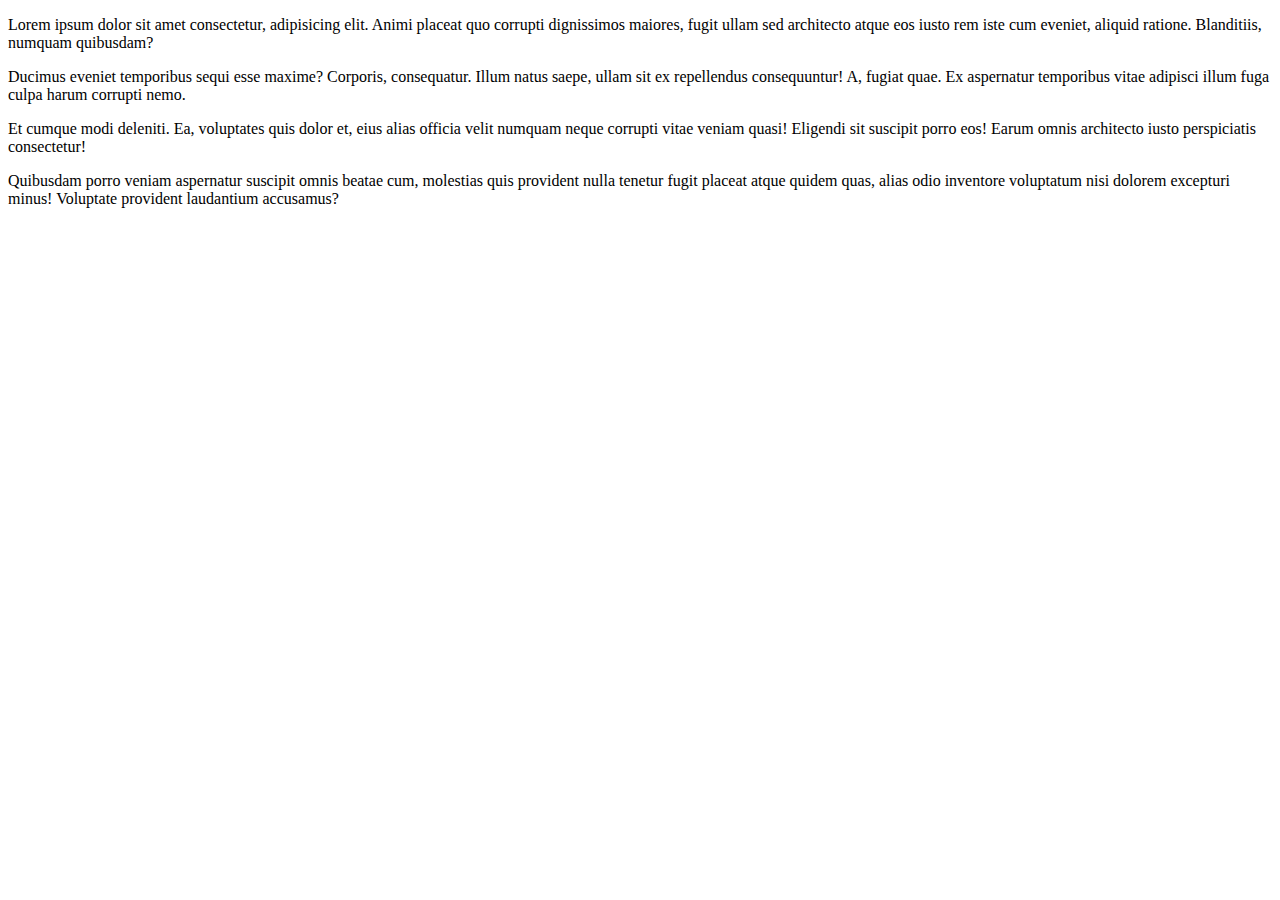
==== index.html @ 182f5f73 "Commit 2" ====
<!DOCTYPE html>
<html lang="en">
<head>
    <meta charset="UTF-8">
    <meta name="viewport" content="width=device-width, initial-scale=1.0">
    <meta http-equiv="X-UA-Compatible" content="ie=edge">
    <title>Document</title>
</head>
<body>
    <p>Lorem ipsum dolor sit amet consectetur, adipisicing elit. Animi placeat quo corrupti dignissimos maiores, fugit ullam sed architecto atque eos iusto rem iste cum eveniet, aliquid ratione. Blanditiis, numquam quibusdam?</p>
    <p>Ducimus eveniet temporibus sequi esse maxime? Corporis, consequatur. Illum natus saepe, ullam sit ex repellendus consequuntur! A, fugiat quae. Ex aspernatur temporibus vitae adipisci illum fuga culpa harum corrupti nemo.</p>
    <p>Et cumque modi deleniti. Ea, voluptates quis dolor et, eius alias officia velit numquam neque corrupti vitae veniam quasi! Eligendi sit suscipit porro eos! Earum omnis architecto iusto perspiciatis consectetur!</p>
    <p>Quibusdam porro veniam aspernatur suscipit omnis beatae cum, molestias quis provident nulla tenetur fugit placeat atque quidem quas, alias odio inventore voluptatum nisi dolorem excepturi minus! Voluptate provident laudantium accusamus?</p>
</body>
</html>
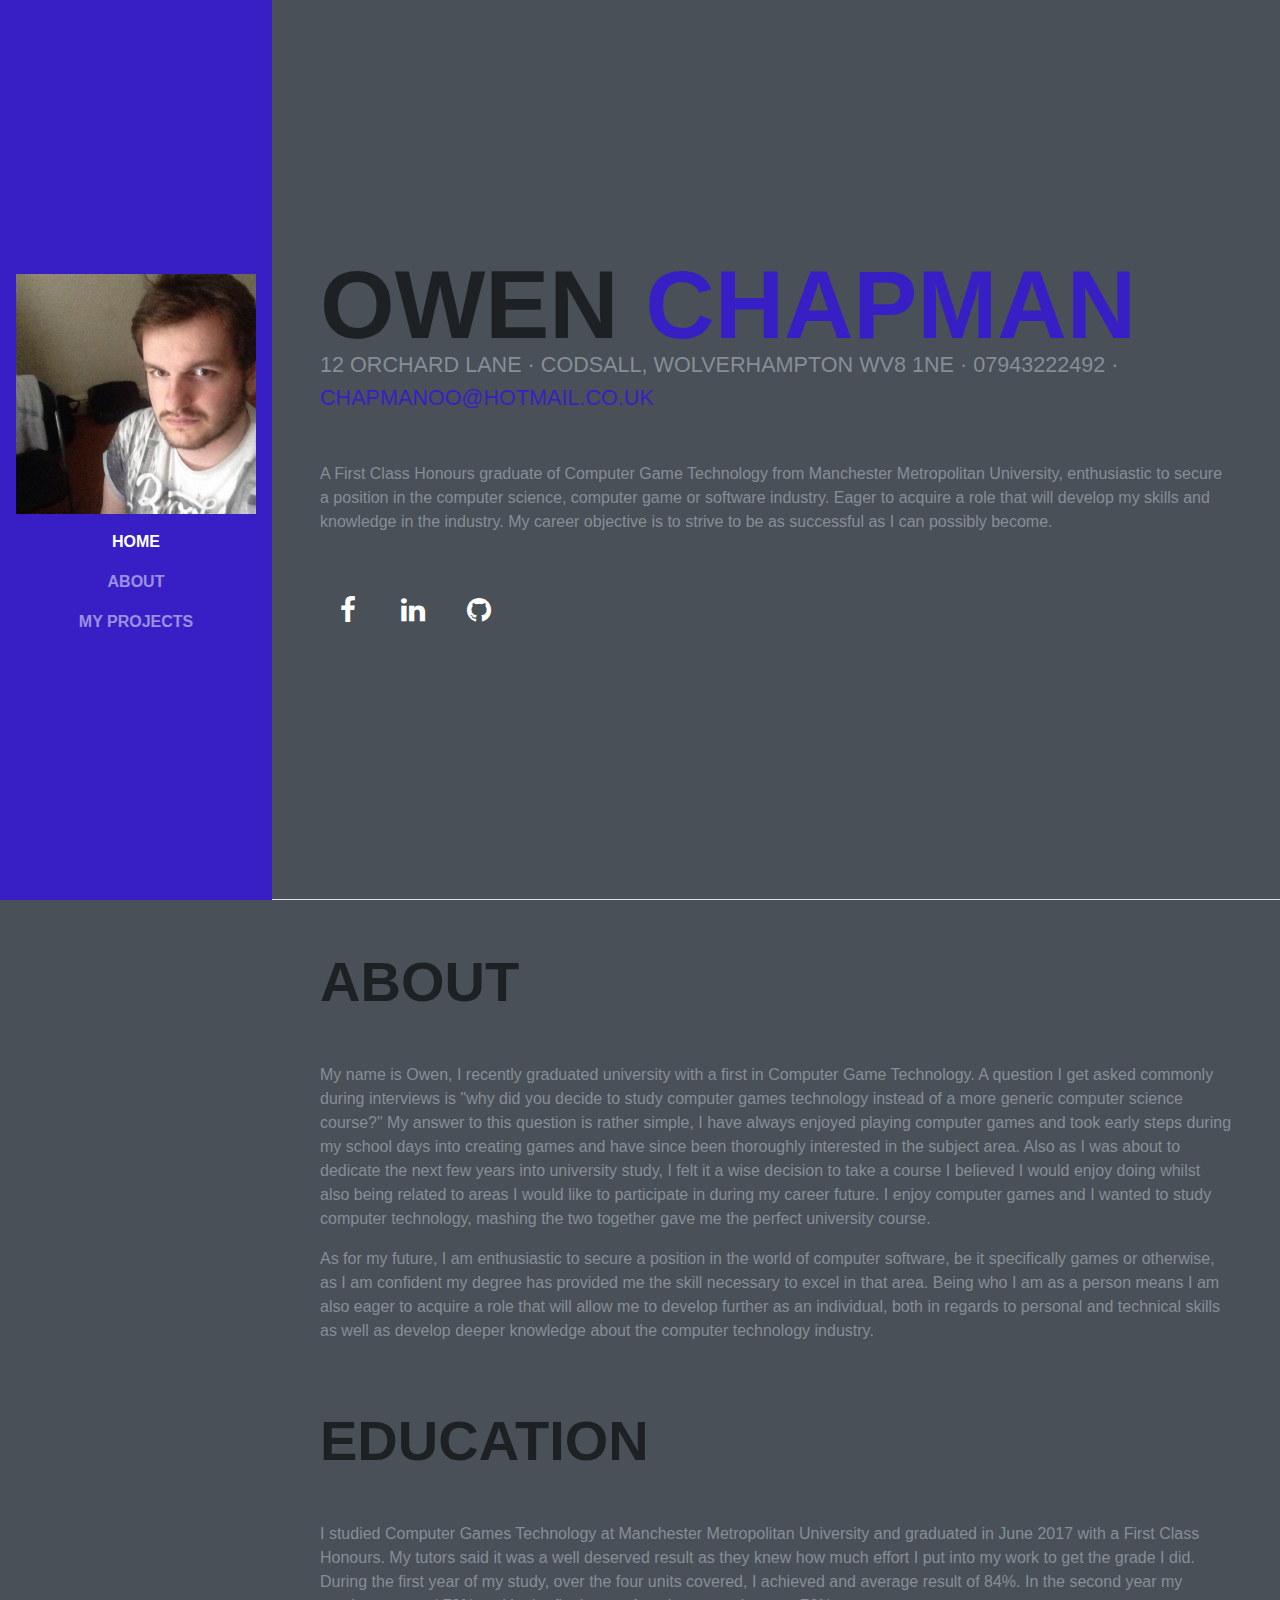
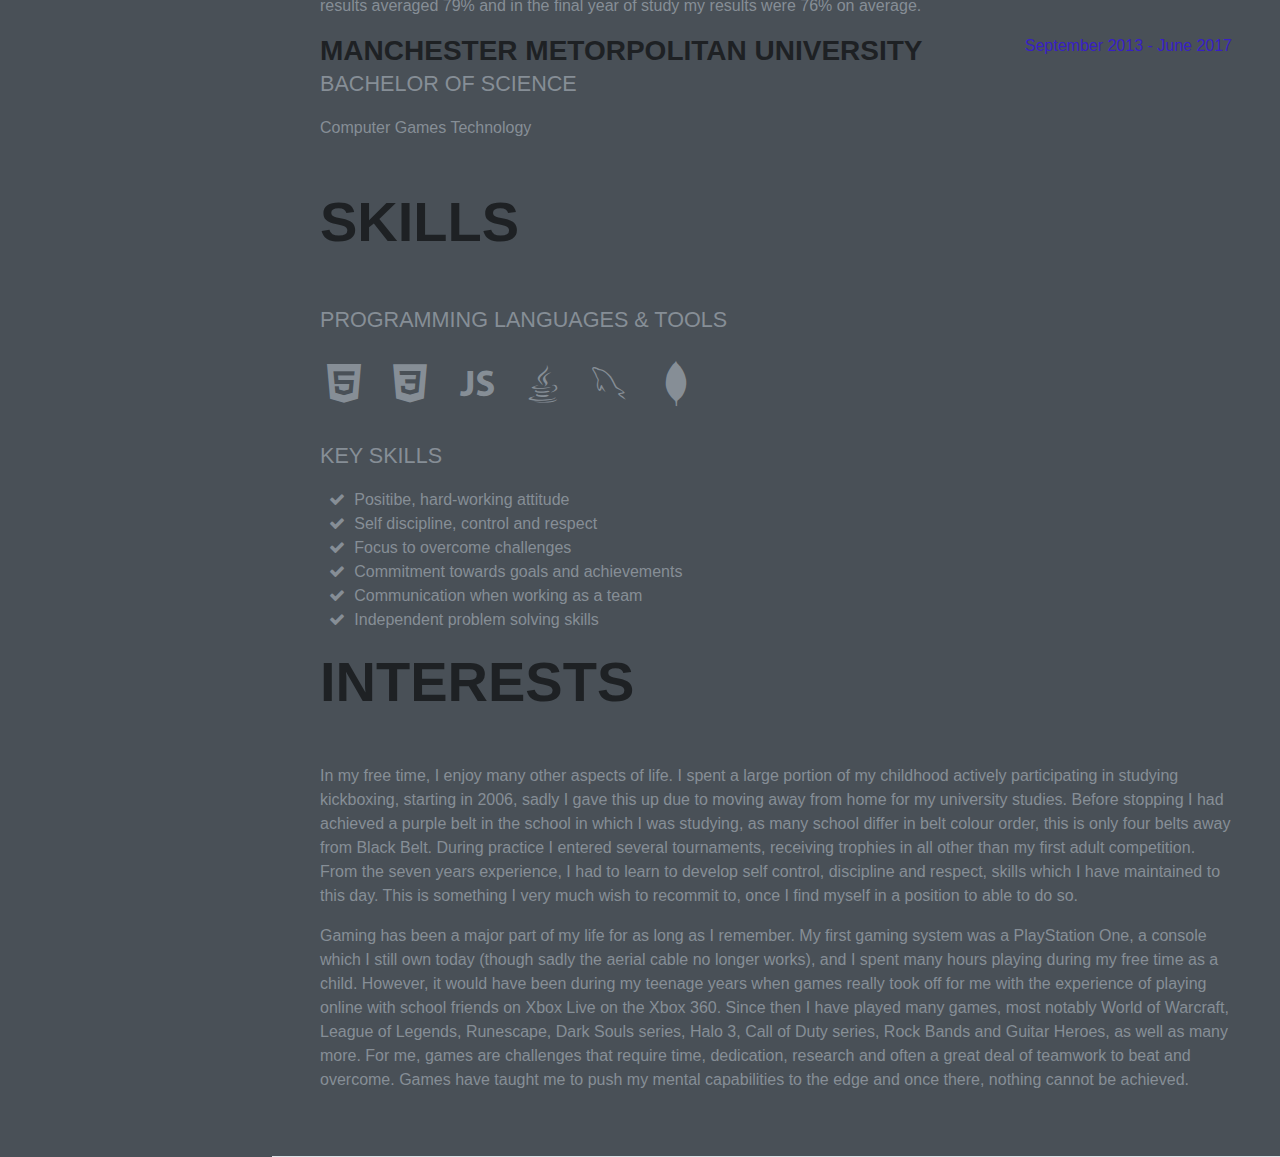
==== commit d3a6ce05: "Major Update, contains majority of final upload" ====
--- a/index.html
+++ b/index.html
@@ -1,15 +1,202 @@
 <!DOCTYPE html>
 <html lang="en">
-<head>
-    <meta charset="UTF-8">
-    <meta name="viewport" content="width=device-width, initial-scale=1.0">
-    <meta http-equiv="X-UA-Compatible" content="ie=edge">
-    <title>Document</title>
-</head>
-<body>
-    <p>Lorem ipsum dolor sit amet consectetur, adipisicing elit. Animi placeat quo corrupti dignissimos maiores, fugit ullam sed architecto atque eos iusto rem iste cum eveniet, aliquid ratione. Blanditiis, numquam quibusdam?</p>
-    <p>Ducimus eveniet temporibus sequi esse maxime? Corporis, consequatur. Illum natus saepe, ullam sit ex repellendus consequuntur! A, fugiat quae. Ex aspernatur temporibus vitae adipisci illum fuga culpa harum corrupti nemo.</p>
-    <p>Et cumque modi deleniti. Ea, voluptates quis dolor et, eius alias officia velit numquam neque corrupti vitae veniam quasi! Eligendi sit suscipit porro eos! Earum omnis architecto iusto perspiciatis consectetur!</p>
-    <p>Quibusdam porro veniam aspernatur suscipit omnis beatae cum, molestias quis provident nulla tenetur fugit placeat atque quidem quas, alias odio inventore voluptatum nisi dolorem excepturi minus! Voluptate provident laudantium accusamus?</p>
-</body>
-</html>+
+  <head>
+
+    <meta charset="utf-8">
+    <meta name="viewport" content="width=device-width, initial-scale=1, shrink-to-fit=no">
+    <meta name="description" content="">
+    <meta name="author" content="">
+
+    <title>Welcome to my page!</title>
+
+    <!-- Bootstrap core CSS -->
+    <link href="vendor/bootstrap/css/bootstrap.min.css" rel="stylesheet">
+
+    <!-- Custom fonts for this template -->
+    <link href="https://fonts.googleapis.com/css?family=Saira+Extra+Condensed:100,200,300,400,500,600,700,800,900" rel="stylesheet">
+    <link href="https://fonts.googleapis.com/css?family=Open+Sans:300,300i,400,400i,600,600i,700,700i,800,800i" rel="stylesheet">
+    <link href="vendor/font-awesome/css/font-awesome.min.css" rel="stylesheet">
+    <link href="vendor/devicons/css/devicons.min.css" rel="stylesheet">
+    <link href="vendor/simple-line-icons/css/simple-line-icons.css" rel="stylesheet">
+
+    <!-- Custom styles for this template -->
+    <link href="css/resume.min.css" rel="stylesheet">
+
+    <link rel="icon" href="img/favicon.ico" type="image/x-icon">
+
+  </head>
+
+  <body id="page-top">
+
+    <nav class="navbar navbar-expand-lg navbar-dark bg-primary fixed-top" id="sideNav">
+      <a class="navbar-brand js-scroll-trigger" href="#page-top">
+        <span class="d-block d-lg-none">Owen Chapman's Website</span>
+        <span class="d-none d-lg-block">
+            <a href="index.html">
+              <img class="img-fluid img-profile mx-auto mb-2" src="img/profile2.jpeg" alt="A picture of my face.">
+            </a>
+          </span>
+      </a>
+      <button class="navbar-toggler" type="button" data-toggle="collapse" data-target="#navbarSupportedContent" aria-controls="navbarSupportedContent" aria-expanded="false" aria-label="Toggle navigation">
+        <span class="navbar-toggler-icon"></span>
+      </button>
+      <div class="collapse navbar-collapse" id="navbarSupportedContent">
+        <ul class="navbar-nav">
+          <li class="nav-item">
+            <a class="nav-link js-scroll-trigger" href="#home">Home</a>
+          </li>
+          <li class="nav-item">
+            <a class="nav-link js-scroll-trigger" href="#about">About</a>
+          </li>
+          <li class="nav-item">
+            <a class="nav-link js-scroll-trigger" href="project_list.html">My Projects</a>
+          </li>
+        </ul>
+      </div>
+    </nav>
+
+    <div class="container-fluid p-0">
+
+      <section class="resume-section p-3 p-lg-5 d-flex d-column" id="home">
+        <div class="my-auto">
+          <h1 class="mb-0">Owen
+            <span class="text-primary">Chapman</span>
+          </h1>
+          <div class="subheading mb-5">12 Orchard Lane · Codsall, Wolverhampton WV8 1NE · 07943222492 ·
+            <a href="mailto:chapmanoo@hotmail.co.uk">chapmanoo@hotmail.co.uk</a>
+          </div>
+          <p class="mb-5">A First Class Honours graduate of Computer Game Technology from Manchester Metropolitan University, enthusiastic to secure a position in the computer science, computer game or software industry. Eager to acquire a role that will develop my skills and knowledge in the industry. My career objective is to strive to be as successful as I can possibly become.</p>
+          <ul class="list-inline list-social-icons mb-0">
+            <li class="list-inline-item">
+              <a href="https://www.facebook.com/chapmanoo" target="_blank">
+                <span class="fa-stack fa-lg">
+                  <i class="fa fa-circle fa-stack-2x"></i>
+                  <i class="fa fa-facebook fa-stack-1x fa-inverse"></i>
+                </span>
+              </a>
+            </li>
+            <li class="list-inline-item">
+              <a href="https://www.linkedin.com/in/owenchapman94/" target="_blank">
+                <span class="fa-stack fa-lg">
+                  <i class="fa fa-circle fa-stack-2x"></i>
+                  <i class="fa fa-linkedin fa-stack-1x fa-inverse"></i>
+                </span>
+              </a>
+            </li>
+            <li class="list-inline-item">
+              <a href="https://github.com/chapmanoo" target="_blank">
+                <span class="fa-stack fa-lg">
+                  <i class="fa fa-circle fa-stack-2x"></i>
+                  <i class="fa fa-github fa-stack-1x fa-inverse"></i>
+                </span>
+              </a>
+            </li>
+          </ul>
+        </div>
+      </section>
+
+      <section class="resume-section p-3 p-lg-5 d-flex flex-column" id="about">
+        
+        <div class="my-auto">
+          <h2 class="mb-5">About</h2>
+    
+          <div class="resume-item d-flex flex-column flex-md-row mb-5">
+            <div class="resume-content mr-auto">
+              <p>My name is Owen, I recently graduated university with a first in Computer Game Technology. A question I get asked commonly during interviews is "why did you decide to study computer games technology instead of a more generic computer science course?" My answer to this question is rather simple, I have always enjoyed playing computer games and took early steps during my school days into creating games and have since been thoroughly interested in the subject area. Also as I was about to dedicate the next few years into university study, I felt it a wise decision to take a course I believed I would enjoy doing whilst also being related to areas I would like to participate in during my career future. I enjoy computer games and I wanted to study computer technology, mashing the two together gave me the perfect university course.</p>
+
+              <p>As for my future, I am enthusiastic to secure a position in the world of computer software, be it specifically games or otherwise, as I am confident my degree has provided me the skill necessary to excel in that area. Being who I am as a person means I am also eager to acquire a role that will allow me to develop further as an individual, both in regards to personal and technical skills as well as develop deeper knowledge about the computer technology industry.</p>
+              
+            </div>
+          </div>
+    
+        </div>
+        
+        <div class="my-auto">
+          <h2 class="mb-5">Education</h2>
+
+          <p>I studied Computer Games Technology at Manchester Metropolitan University and graduated in June 2017 with a First Class Honours. My tutors said it was a well deserved result as they knew how much effort I put into my work to get the grade I did. During the first year of my study, over the four units covered, I achieved and average result of 84%. In the second year my results averaged 79% and in the final year of study my results were 76% on average.</p>
+
+          <div class="resume-item d-flex flex-column flex-md-row mb-5">
+            <div class="resume-content mr-auto">
+              <h3 class="mb-0">Manchester Metorpolitan University</h3>
+              <div class="subheading mb-3">Bachelor of Science</div>
+              <div>Computer Games Technology</div>
+            </div>
+            <div class="resume-date text-md-right">
+              <span class="text-primary">September 2013 - June 2017</span>
+            </div>
+          </div>
+        </div>
+
+        <div class="my-auto">
+          <h2 class="mb-5">Skills</h2>
+
+          <div class="subheading mb-3">Programming Languages &amp; Tools</div>
+          <ul class="list-inline list-icons">
+            <li class="list-inline-item">
+              <i class="devicons devicons-html5"></i>
+            </li>
+            <li class="list-inline-item">
+              <i class="devicons devicons-css3"></i>
+            </li>
+            <li class="list-inline-item">
+              <i class="devicons devicons-javascript"></i>
+            </li>
+            <li class="list-inline-item">
+              <i class="devicons devicons-java"></i>
+            </li>
+            <li class="list-inline-item">
+              <i class="devicons devicons-mysql"></i>
+            </li>
+            <li class="list-inline-item">
+              <i class="devicons devicons-mongodb"></i>
+            </li>
+          </ul>
+
+          <div class="subheading mb-3">Key Skills</div>
+          <ul class="fa-ul mb-0">
+            <li>
+              <i class="fa-li fa fa-check"></i>
+              Positibe, hard-working attitude</li>
+            <li>
+              <i class="fa-li fa fa-check"></i>
+              Self discipline, control and respect</li>
+            <li>
+              <i class="fa-li fa fa-check"></i>
+              Focus to overcome challenges</li>
+            <li>
+              <i class="fa-li fa fa-check"></i>
+              Commitment towards goals and achievements</li>
+            <li>
+              <i class="fa-li fa fa-check"></i>
+              Communication when working as a team</li>
+            <li>
+              <i class="fa-li fa fa-check"></i>
+              Independent problem solving skills</li>
+          </ul>
+        </div>
+
+        <div class="my-auto">
+          <p></p>
+          <h2 class="mb-5">Interests</h2>
+          <p>In my free time, I enjoy many other aspects of life. I spent a large portion of my childhood actively participating in studying kickboxing, starting in 2006, sadly I gave this up due to moving away from home for my university studies. Before stopping I had achieved a purple belt in the school in which I was studying, as many school differ in belt colour order, this is only four belts away from Black Belt. During practice I entered several tournaments, receiving trophies in all other than my first adult competition. From the seven years experience, I had to learn to develop self control, discipline and respect, skills which I have maintained to this day. This is something I very much wish to recommit to, once I find myself in a position to able to do so.</p>
+          <p>Gaming has been a major part of my life for as long as I remember. My first gaming system was a PlayStation One, a console which I still own today (though sadly the aerial cable no longer works), and I spent many hours playing during my free time as a child. However, it would have been during my teenage years when games really took off for me with the experience of playing online with school friends on Xbox Live on the Xbox 360. Since then I have played many games, most notably World of Warcraft, League of Legends, Runescape, Dark Souls series, Halo 3, Call of Duty series, Rock Bands and Guitar Heroes, as well as many more. For me, games are challenges that require time, dedication, research and often a great deal of teamwork to beat and overcome. Games have taught me to push my mental capabilities to the edge and once there, nothing cannot be achieved.</p>
+        </div>
+      </section>
+
+    </div>
+
+    <!-- Bootstrap core JavaScript -->
+    <script src="vendor/jquery/jquery.min.js"></script>
+    <script src="vendor/bootstrap/js/bootstrap.bundle.min.js"></script>
+
+    <!-- Plugin JavaScript -->
+    <script src="vendor/jquery-easing/jquery.easing.min.js"></script>
+
+    <!-- Custom scripts for this template -->
+    <script src="js/resume.min.js"></script>
+
+  </body>
+
+</html>
--- a/vendor/devicons/css/devicons.min.css
+++ b/vendor/devicons/css/devicons.min.css
@@ -0,0 +1,4 @@
+/*!
+ *  Devicons 1.8.0 made by Theodore Vorillas / http://vorillaz.com 
+ */
+@font-face{font-family:devicons;src:url(../fonts/devicons.eot?xqxft6);src:url(../fonts/devicons.eot?#iefixxqxft6) format("embedded-opentype"),url(../fonts/devicons.woff?xqxft6) format("woff"),url(../fonts/devicons.ttf?xqxft6) format("truetype"),url(../fonts/devicons.svg?xqxft6#devicons) format("svg");font-weight:400;font-style:normal}.devicons{font-family:devicons;speak:none;font-style:normal;font-weight:400;font-variant:normal;text-transform:none;line-height:1;-webkit-font-smoothing:antialiased;-moz-osx-font-smoothing:grayscale}.devicons-git:before{content:"\e602"}.devicons-git_compare:before{content:"\e628"}.devicons-git_branch:before{content:"\e625"}.devicons-git_commit:before{content:"\e629"}.devicons-git_pull_request:before{content:"\e626"}.devicons-git_merge:before{content:"\e627"}.devicons-bitbucket:before{content:"\e603"}.devicons-github_alt:before{content:"\e608"}.devicons-github_badge:before{content:"\e609"}.devicons-github:before{content:"\e60a"}.devicons-github_full:before{content:"\e617"}.devicons-java:before{content:"\e638"}.devicons-ruby:before{content:"\e639"}.devicons-scala:before{content:"\e637"}.devicons-python:before{content:"\e63c"}.devicons-go:before{content:"\e624"}.devicons-ruby_on_rails:before{content:"\e63b"}.devicons-django:before{content:"\e61d"}.devicons-markdown:before{content:"\e63e"}.devicons-php:before{content:"\e63d"}.devicons-mysql:before{content:"\e604"}.devicons-streamline:before{content:"\e605"}.devicons-database:before{content:"\e606"}.devicons-laravel:before{content:"\e63f"}.devicons-javascript:before{content:"\e64e"}.devicons-angular:before{content:"\e653"}.devicons-backbone:before{content:"\e652"}.devicons-coffeescript:before{content:"\e651"}.devicons-jquery:before{content:"\e650"}.devicons-modernizr:before{content:"\e620"}.devicons-jquery_ui:before{content:"\e654"}.devicons-ember:before{content:"\e61b"}.devicons-dojo:before{content:"\e61c"}.devicons-nodejs:before{content:"\e619"}.devicons-nodejs_small:before{content:"\e618"}.devicons-javascript_shield:before{content:"\e64f"}.devicons-bootstrap:before{content:"\e647"}.devicons-sass:before{content:"\e64b"}.devicons-css3_full:before{content:"\e64a"}.devicons-css3:before{content:"\e649"}.devicons-html5:before{content:"\e636"}.devicons-html5_multimedia:before{content:"\e632"}.devicons-html5_device_access:before{content:"\e633"}.devicons-html5_3d_effects:before{content:"\e635"}.devicons-html5_connectivity:before{content:"\e634"}.devicons-ghost_small:before{content:"\e614"}.devicons-ghost:before{content:"\e61f"}.devicons-magento:before{content:"\e640"}.devicons-joomla:before{content:"\e641"}.devicons-jekyll_small:before{content:"\e60d"}.devicons-drupal:before{content:"\e642"}.devicons-wordpress:before{content:"\e60b"}.devicons-grunt:before{content:"\e64c"}.devicons-bower:before{content:"\e64d"}.devicons-npm:before{content:"\e61e"}.devicons-yahoo_small:before{content:"\e62b"}.devicons-yahoo:before{content:"\e615"}.devicons-bing_small:before{content:"\e600"}.devicons-windows:before{content:"\e60f"}.devicons-linux:before{content:"\e612"}.devicons-ubuntu:before{content:"\e63a"}.devicons-android:before{content:"\e60e"}.devicons-apple:before{content:"\e611"}.devicons-appstore:before{content:"\e613"}.devicons-phonegap:before{content:"\e630"}.devicons-blackberry:before{content:"\e623"}.devicons-stackoverflow:before{content:"\e610"}.devicons-techcrunch:before{content:"\e62c"}.devicons-codrops:before{content:"\e62f"}.devicons-css_tricks:before{content:"\e601"}.devicons-smashing_magazine:before{content:"\e62d"}.devicons-netmagazine:before{content:"\e62e"}.devicons-codepen:before{content:"\e616"}.devicons-cssdeck:before{content:"\e62a"}.devicons-hackernews:before{content:"\e61a"}.devicons-dropbox:before{content:"\e607"}.devicons-google_drive:before{content:"\e631"}.devicons-visualstudio:before{content:"\e60c"}.devicons-unity_small:before{content:"\e621"}.devicons-raspberry_pi:before{content:"\e622"}.devicons-chrome:before{content:"\e643"}.devicons-ie:before{content:"\e644"}.devicons-firefox:before{content:"\e645"}.devicons-opera:before{content:"\e646"}.devicons-safari:before{content:"\e648"}.devicons-swift:before{content:"\e655"}.devicons-symfony:before{content:"\e656"}.devicons-symfony_badge:before{content:"\e657"}.devicons-less:before{content:"\e658"}.devicons-stylus:before{content:"\e659"}.devicons-trello:before{content:"\e65a"}.devicons-atlassian:before{content:"\e65b"}.devicons-jira:before{content:"\e65c"}.devicons-envato:before{content:"\e65d"}.devicons-snap_svg:before{content:"\e65e"}.devicons-raphael:before{content:"\e65f"}.devicons-google_analytics:before{content:"\e660"}.devicons-compass:before{content:"\e661"}.devicons-onedrive:before{content:"\e662"}.devicons-gulp:before{content:"\e663"}.devicons-atom:before{content:"\e664"}.devicons-cisco:before{content:"\e665"}.devicons-nancy:before{content:"\e666"}.devicons-clojure:before{content:"\e668"}.devicons-clojure_alt:before{content:"\e66a"}.devicons-perl:before{content:"\e669"}.devicons-celluloid:before{content:"\e66b"}.devicons-w3c:before{content:"\e66c"}.devicons-redis:before{content:"\e66d"}.devicons-postgresql:before{content:"\e66e"}.devicons-webplatform:before{content:"\e66f"}.devicons-jenkins:before{content:"\e667"}.devicons-requirejs:before{content:"\e670"}.devicons-opensource:before{content:"\e671"}.devicons-typo3:before{content:"\e672"}.devicons-uikit:before{content:"\e673"}.devicons-doctrine:before{content:"\e674"}.devicons-groovy:before{content:"\e675"}.devicons-nginx:before{content:"\e676"}.devicons-haskell:before{content:"\e677"}.devicons-zend:before{content:"\e678"}.devicons-gnu:before{content:"\e679"}.devicons-yeoman:before{content:"\e67a"}.devicons-heroku:before{content:"\e67b"}.devicons-debian:before{content:"\e67d"}.devicons-travis:before{content:"\e67e"}.devicons-dotnet:before{content:"\e67f"}.devicons-codeigniter:before{content:"\e680"}.devicons-javascript_badge:before{content:"\e681"}.devicons-yii:before{content:"\e682"}.devicons-msql_server:before{content:"\e67c"}.devicons-composer:before{content:"\e683"}.devicons-krakenjs_badge:before{content:"\e684"}.devicons-krakenjs:before{content:"\e685"}.devicons-mozilla:before{content:"\e686"}.devicons-firebase:before{content:"\e687"}.devicons-sizzlejs:before{content:"\e688"}.devicons-creativecommons:before{content:"\e689"}.devicons-creativecommons_badge:before{content:"\e68a"}.devicons-mitlicence:before{content:"\e68b"}.devicons-senchatouch:before{content:"\e68c"}.devicons-bugsense:before{content:"\e68d"}.devicons-extjs:before{content:"\e68e"}.devicons-mootools_badge:before{content:"\e68f"}.devicons-mootools:before{content:"\e690"}.devicons-ruby_rough:before{content:"\e691"}.devicons-komodo:before{content:"\e692"}.devicons-coda:before{content:"\e693"}.devicons-bintray:before{content:"\e694"}.devicons-terminal:before{content:"\e695"}.devicons-code:before{content:"\e696"}.devicons-responsive:before{content:"\e697"}.devicons-dart:before{content:"\e698"}.devicons-aptana:before{content:"\e699"}.devicons-mailchimp:before{content:"\e69a"}.devicons-netbeans:before{content:"\e69b"}.devicons-dreamweaver:before{content:"\e69c"}.devicons-brackets:before{content:"\e69d"}.devicons-eclipse:before{content:"\e69e"}.devicons-cloud9:before{content:"\e69f"}.devicons-scrum:before{content:"\e6a0"}.devicons-prolog:before{content:"\e6a1"}.devicons-terminal_badge:before{content:"\e6a2"}.devicons-code_badge:before{content:"\e6a3"}.devicons-mongodb:before{content:"\e6a4"}.devicons-meteor:before{content:"\e6a5"}.devicons-meteorfull:before{content:"\e6a6"}.devicons-fsharp:before{content:"\e6a7"}.devicons-rust:before{content:"\e6a8"}.devicons-ionic:before{content:"\e6a9"}.devicons-sublime:before{content:"\e6aa"}.devicons-appcelerator:before{content:"\e6ab"}.devicons-asterisk:before{content:"\e6ac"}.devicons-aws:before{content:"\e6ad"}.devicons-digital-ocean:before{content:"\e6ae"}.devicons-dlang:before{content:"\e6af"}.devicons-docker:before{content:"\e6b0"}.devicons-erlang:before{content:"\e6b1"}.devicons-google-cloud-platform:before{content:"\e6b2"}.devicons-grails:before{content:"\e6b3"}.devicons-illustrator:before{content:"\e6b4"}.devicons-intellij:before{content:"\e6b5"}.devicons-materializecss:before{content:"\e6b6"}.devicons-openshift:before{content:"\e6b7"}.devicons-photoshop:before{content:"\e6b8"}.devicons-rackspace:before{content:"\e6b9"}.devicons-react:before{content:"\e6ba"}.devicons-redhat:before{content:"\e6bb"}.devicons-scriptcs:before{content:"\e6bc"}.devicons-sqllite:before{content:"\e6c4"}.devicons-vim:before{content:"\e6c5"}--- a/vendor/simple-line-icons/css/simple-line-icons.css
+++ b/vendor/simple-line-icons/css/simple-line-icons.css
@@ -0,0 +1,778 @@
+@font-face {
+  font-family: 'simple-line-icons';
+  src: url('../fonts/Simple-Line-Icons.eot?v=2.4.0');
+  src: url('../fonts/Simple-Line-Icons.eot?v=2.4.0#iefix') format('embedded-opentype'), url('../fonts/Simple-Line-Icons.woff2?v=2.4.0') format('woff2'), url('../fonts/Simple-Line-Icons.ttf?v=2.4.0') format('truetype'), url('../fonts/Simple-Line-Icons.woff?v=2.4.0') format('woff'), url('../fonts/Simple-Line-Icons.svg?v=2.4.0#simple-line-icons') format('svg');
+  font-weight: normal;
+  font-style: normal;
+}
+/*
+ Use the following CSS code if you want to have a class per icon.
+ Instead of a list of all class selectors, you can use the generic [class*="icon-"] selector, but it's slower:
+*/
+.icon-user,
+.icon-people,
+.icon-user-female,
+.icon-user-follow,
+.icon-user-following,
+.icon-user-unfollow,
+.icon-login,
+.icon-logout,
+.icon-emotsmile,
+.icon-phone,
+.icon-call-end,
+.icon-call-in,
+.icon-call-out,
+.icon-map,
+.icon-location-pin,
+.icon-direction,
+.icon-directions,
+.icon-compass,
+.icon-layers,
+.icon-menu,
+.icon-list,
+.icon-options-vertical,
+.icon-options,
+.icon-arrow-down,
+.icon-arrow-left,
+.icon-arrow-right,
+.icon-arrow-up,
+.icon-arrow-up-circle,
+.icon-arrow-left-circle,
+.icon-arrow-right-circle,
+.icon-arrow-down-circle,
+.icon-check,
+.icon-clock,
+.icon-plus,
+.icon-minus,
+.icon-close,
+.icon-event,
+.icon-exclamation,
+.icon-organization,
+.icon-trophy,
+.icon-screen-smartphone,
+.icon-screen-desktop,
+.icon-plane,
+.icon-notebook,
+.icon-mustache,
+.icon-mouse,
+.icon-magnet,
+.icon-energy,
+.icon-disc,
+.icon-cursor,
+.icon-cursor-move,
+.icon-crop,
+.icon-chemistry,
+.icon-speedometer,
+.icon-shield,
+.icon-screen-tablet,
+.icon-magic-wand,
+.icon-hourglass,
+.icon-graduation,
+.icon-ghost,
+.icon-game-controller,
+.icon-fire,
+.icon-eyeglass,
+.icon-envelope-open,
+.icon-envelope-letter,
+.icon-bell,
+.icon-badge,
+.icon-anchor,
+.icon-wallet,
+.icon-vector,
+.icon-speech,
+.icon-puzzle,
+.icon-printer,
+.icon-present,
+.icon-playlist,
+.icon-pin,
+.icon-picture,
+.icon-handbag,
+.icon-globe-alt,
+.icon-globe,
+.icon-folder-alt,
+.icon-folder,
+.icon-film,
+.icon-feed,
+.icon-drop,
+.icon-drawer,
+.icon-docs,
+.icon-doc,
+.icon-diamond,
+.icon-cup,
+.icon-calculator,
+.icon-bubbles,
+.icon-briefcase,
+.icon-book-open,
+.icon-basket-loaded,
+.icon-basket,
+.icon-bag,
+.icon-action-undo,
+.icon-action-redo,
+.icon-wrench,
+.icon-umbrella,
+.icon-trash,
+.icon-tag,
+.icon-support,
+.icon-frame,
+.icon-size-fullscreen,
+.icon-size-actual,
+.icon-shuffle,
+.icon-share-alt,
+.icon-share,
+.icon-rocket,
+.icon-question,
+.icon-pie-chart,
+.icon-pencil,
+.icon-note,
+.icon-loop,
+.icon-home,
+.icon-grid,
+.icon-graph,
+.icon-microphone,
+.icon-music-tone-alt,
+.icon-music-tone,
+.icon-earphones-alt,
+.icon-earphones,
+.icon-equalizer,
+.icon-like,
+.icon-dislike,
+.icon-control-start,
+.icon-control-rewind,
+.icon-control-play,
+.icon-control-pause,
+.icon-control-forward,
+.icon-control-end,
+.icon-volume-1,
+.icon-volume-2,
+.icon-volume-off,
+.icon-calendar,
+.icon-bulb,
+.icon-chart,
+.icon-ban,
+.icon-bubble,
+.icon-camrecorder,
+.icon-camera,
+.icon-cloud-download,
+.icon-cloud-upload,
+.icon-envelope,
+.icon-eye,
+.icon-flag,
+.icon-heart,
+.icon-info,
+.icon-key,
+.icon-link,
+.icon-lock,
+.icon-lock-open,
+.icon-magnifier,
+.icon-magnifier-add,
+.icon-magnifier-remove,
+.icon-paper-clip,
+.icon-paper-plane,
+.icon-power,
+.icon-refresh,
+.icon-reload,
+.icon-settings,
+.icon-star,
+.icon-symbol-female,
+.icon-symbol-male,
+.icon-target,
+.icon-credit-card,
+.icon-paypal,
+.icon-social-tumblr,
+.icon-social-twitter,
+.icon-social-facebook,
+.icon-social-instagram,
+.icon-social-linkedin,
+.icon-social-pinterest,
+.icon-social-github,
+.icon-social-google,
+.icon-social-reddit,
+.icon-social-skype,
+.icon-social-dribbble,
+.icon-social-behance,
+.icon-social-foursqare,
+.icon-social-soundcloud,
+.icon-social-spotify,
+.icon-social-stumbleupon,
+.icon-social-youtube,
+.icon-social-dropbox,
+.icon-social-vkontakte,
+.icon-social-steam {
+  font-family: 'simple-line-icons';
+  speak: none;
+  font-style: normal;
+  font-weight: normal;
+  font-variant: normal;
+  text-transform: none;
+  line-height: 1;
+  /* Better Font Rendering =========== */
+  -webkit-font-smoothing: antialiased;
+  -moz-osx-font-smoothing: grayscale;
+}
+.icon-user:before {
+  content: "\e005";
+}
+.icon-people:before {
+  content: "\e001";
+}
+.icon-user-female:before {
+  content: "\e000";
+}
+.icon-user-follow:before {
+  content: "\e002";
+}
+.icon-user-following:before {
+  content: "\e003";
+}
+.icon-user-unfollow:before {
+  content: "\e004";
+}
+.icon-login:before {
+  content: "\e066";
+}
+.icon-logout:before {
+  content: "\e065";
+}
+.icon-emotsmile:before {
+  content: "\e021";
+}
+.icon-phone:before {
+  content: "\e600";
+}
+.icon-call-end:before {
+  content: "\e048";
+}
+.icon-call-in:before {
+  content: "\e047";
+}
+.icon-call-out:before {
+  content: "\e046";
+}
+.icon-map:before {
+  content: "\e033";
+}
+.icon-location-pin:before {
+  content: "\e096";
+}
+.icon-direction:before {
+  content: "\e042";
+}
+.icon-directions:before {
+  content: "\e041";
+}
+.icon-compass:before {
+  content: "\e045";
+}
+.icon-layers:before {
+  content: "\e034";
+}
+.icon-menu:before {
+  content: "\e601";
+}
+.icon-list:before {
+  content: "\e067";
+}
+.icon-options-vertical:before {
+  content: "\e602";
+}
+.icon-options:before {
+  content: "\e603";
+}
+.icon-arrow-down:before {
+  content: "\e604";
+}
+.icon-arrow-left:before {
+  content: "\e605";
+}
+.icon-arrow-right:before {
+  content: "\e606";
+}
+.icon-arrow-up:before {
+  content: "\e607";
+}
+.icon-arrow-up-circle:before {
+  content: "\e078";
+}
+.icon-arrow-left-circle:before {
+  content: "\e07a";
+}
+.icon-arrow-right-circle:before {
+  content: "\e079";
+}
+.icon-arrow-down-circle:before {
+  content: "\e07b";
+}
+.icon-check:before {
+  content: "\e080";
+}
+.icon-clock:before {
+  content: "\e081";
+}
+.icon-plus:before {
+  content: "\e095";
+}
+.icon-minus:before {
+  content: "\e615";
+}
+.icon-close:before {
+  content: "\e082";
+}
+.icon-event:before {
+  content: "\e619";
+}
+.icon-exclamation:before {
+  content: "\e617";
+}
+.icon-organization:before {
+  content: "\e616";
+}
+.icon-trophy:before {
+  content: "\e006";
+}
+.icon-screen-smartphone:before {
+  content: "\e010";
+}
+.icon-screen-desktop:before {
+  content: "\e011";
+}
+.icon-plane:before {
+  content: "\e012";
+}
+.icon-notebook:before {
+  content: "\e013";
+}
+.icon-mustache:before {
+  content: "\e014";
+}
+.icon-mouse:before {
+  content: "\e015";
+}
+.icon-magnet:before {
+  content: "\e016";
+}
+.icon-energy:before {
+  content: "\e020";
+}
+.icon-disc:before {
+  content: "\e022";
+}
+.icon-cursor:before {
+  content: "\e06e";
+}
+.icon-cursor-move:before {
+  content: "\e023";
+}
+.icon-crop:before {
+  content: "\e024";
+}
+.icon-chemistry:before {
+  content: "\e026";
+}
+.icon-speedometer:before {
+  content: "\e007";
+}
+.icon-shield:before {
+  content: "\e00e";
+}
+.icon-screen-tablet:before {
+  content: "\e00f";
+}
+.icon-magic-wand:before {
+  content: "\e017";
+}
+.icon-hourglass:before {
+  content: "\e018";
+}
+.icon-graduation:before {
+  content: "\e019";
+}
+.icon-ghost:before {
+  content: "\e01a";
+}
+.icon-game-controller:before {
+  content: "\e01b";
+}
+.icon-fire:before {
+  content: "\e01c";
+}
+.icon-eyeglass:before {
+  content: "\e01d";
+}
+.icon-envelope-open:before {
+  content: "\e01e";
+}
+.icon-envelope-letter:before {
+  content: "\e01f";
+}
+.icon-bell:before {
+  content: "\e027";
+}
+.icon-badge:before {
+  content: "\e028";
+}
+.icon-anchor:before {
+  content: "\e029";
+}
+.icon-wallet:before {
+  content: "\e02a";
+}
+.icon-vector:before {
+  content: "\e02b";
+}
+.icon-speech:before {
+  content: "\e02c";
+}
+.icon-puzzle:before {
+  content: "\e02d";
+}
+.icon-printer:before {
+  content: "\e02e";
+}
+.icon-present:before {
+  content: "\e02f";
+}
+.icon-playlist:before {
+  content: "\e030";
+}
+.icon-pin:before {
+  content: "\e031";
+}
+.icon-picture:before {
+  content: "\e032";
+}
+.icon-handbag:before {
+  content: "\e035";
+}
+.icon-globe-alt:before {
+  content: "\e036";
+}
+.icon-globe:before {
+  content: "\e037";
+}
+.icon-folder-alt:before {
+  content: "\e039";
+}
+.icon-folder:before {
+  content: "\e089";
+}
+.icon-film:before {
+  content: "\e03a";
+}
+.icon-feed:before {
+  content: "\e03b";
+}
+.icon-drop:before {
+  content: "\e03e";
+}
+.icon-drawer:before {
+  content: "\e03f";
+}
+.icon-docs:before {
+  content: "\e040";
+}
+.icon-doc:before {
+  content: "\e085";
+}
+.icon-diamond:before {
+  content: "\e043";
+}
+.icon-cup:before {
+  content: "\e044";
+}
+.icon-calculator:before {
+  content: "\e049";
+}
+.icon-bubbles:before {
+  content: "\e04a";
+}
+.icon-briefcase:before {
+  content: "\e04b";
+}
+.icon-book-open:before {
+  content: "\e04c";
+}
+.icon-basket-loaded:before {
+  content: "\e04d";
+}
+.icon-basket:before {
+  content: "\e04e";
+}
+.icon-bag:before {
+  content: "\e04f";
+}
+.icon-action-undo:before {
+  content: "\e050";
+}
+.icon-action-redo:before {
+  content: "\e051";
+}
+.icon-wrench:before {
+  content: "\e052";
+}
+.icon-umbrella:before {
+  content: "\e053";
+}
+.icon-trash:before {
+  content: "\e054";
+}
+.icon-tag:before {
+  content: "\e055";
+}
+.icon-support:before {
+  content: "\e056";
+}
+.icon-frame:before {
+  content: "\e038";
+}
+.icon-size-fullscreen:before {
+  content: "\e057";
+}
+.icon-size-actual:before {
+  content: "\e058";
+}
+.icon-shuffle:before {
+  content: "\e059";
+}
+.icon-share-alt:before {
+  content: "\e05a";
+}
+.icon-share:before {
+  content: "\e05b";
+}
+.icon-rocket:before {
+  content: "\e05c";
+}
+.icon-question:before {
+  content: "\e05d";
+}
+.icon-pie-chart:before {
+  content: "\e05e";
+}
+.icon-pencil:before {
+  content: "\e05f";
+}
+.icon-note:before {
+  content: "\e060";
+}
+.icon-loop:before {
+  content: "\e064";
+}
+.icon-home:before {
+  content: "\e069";
+}
+.icon-grid:before {
+  content: "\e06a";
+}
+.icon-graph:before {
+  content: "\e06b";
+}
+.icon-microphone:before {
+  content: "\e063";
+}
+.icon-music-tone-alt:before {
+  content: "\e061";
+}
+.icon-music-tone:before {
+  content: "\e062";
+}
+.icon-earphones-alt:before {
+  content: "\e03c";
+}
+.icon-earphones:before {
+  content: "\e03d";
+}
+.icon-equalizer:before {
+  content: "\e06c";
+}
+.icon-like:before {
+  content: "\e068";
+}
+.icon-dislike:before {
+  content: "\e06d";
+}
+.icon-control-start:before {
+  content: "\e06f";
+}
+.icon-control-rewind:before {
+  content: "\e070";
+}
+.icon-control-play:before {
+  content: "\e071";
+}
+.icon-control-pause:before {
+  content: "\e072";
+}
+.icon-control-forward:before {
+  content: "\e073";
+}
+.icon-control-end:before {
+  content: "\e074";
+}
+.icon-volume-1:before {
+  content: "\e09f";
+}
+.icon-volume-2:before {
+  content: "\e0a0";
+}
+.icon-volume-off:before {
+  content: "\e0a1";
+}
+.icon-calendar:before {
+  content: "\e075";
+}
+.icon-bulb:before {
+  content: "\e076";
+}
+.icon-chart:before {
+  content: "\e077";
+}
+.icon-ban:before {
+  content: "\e07c";
+}
+.icon-bubble:before {
+  content: "\e07d";
+}
+.icon-camrecorder:before {
+  content: "\e07e";
+}
+.icon-camera:before {
+  content: "\e07f";
+}
+.icon-cloud-download:before {
+  content: "\e083";
+}
+.icon-cloud-upload:before {
+  content: "\e084";
+}
+.icon-envelope:before {
+  content: "\e086";
+}
+.icon-eye:before {
+  content: "\e087";
+}
+.icon-flag:before {
+  content: "\e088";
+}
+.icon-heart:before {
+  content: "\e08a";
+}
+.icon-info:before {
+  content: "\e08b";
+}
+.icon-key:before {
+  content: "\e08c";
+}
+.icon-link:before {
+  content: "\e08d";
+}
+.icon-lock:before {
+  content: "\e08e";
+}
+.icon-lock-open:before {
+  content: "\e08f";
+}
+.icon-magnifier:before {
+  content: "\e090";
+}
+.icon-magnifier-add:before {
+  content: "\e091";
+}
+.icon-magnifier-remove:before {
+  content: "\e092";
+}
+.icon-paper-clip:before {
+  content: "\e093";
+}
+.icon-paper-plane:before {
+  content: "\e094";
+}
+.icon-power:before {
+  content: "\e097";
+}
+.icon-refresh:before {
+  content: "\e098";
+}
+.icon-reload:before {
+  content: "\e099";
+}
+.icon-settings:before {
+  content: "\e09a";
+}
+.icon-star:before {
+  content: "\e09b";
+}
+.icon-symbol-female:before {
+  content: "\e09c";
+}
+.icon-symbol-male:before {
+  content: "\e09d";
+}
+.icon-target:before {
+  content: "\e09e";
+}
+.icon-credit-card:before {
+  content: "\e025";
+}
+.icon-paypal:before {
+  content: "\e608";
+}
+.icon-social-tumblr:before {
+  content: "\e00a";
+}
+.icon-social-twitter:before {
+  content: "\e009";
+}
+.icon-social-facebook:before {
+  content: "\e00b";
+}
+.icon-social-instagram:before {
+  content: "\e609";
+}
+.icon-social-linkedin:before {
+  content: "\e60a";
+}
+.icon-social-pinterest:before {
+  content: "\e60b";
+}
+.icon-social-github:before {
+  content: "\e60c";
+}
+.icon-social-google:before {
+  content: "\e60d";
+}
+.icon-social-reddit:before {
+  content: "\e60e";
+}
+.icon-social-skype:before {
+  content: "\e60f";
+}
+.icon-social-dribbble:before {
+  content: "\e00d";
+}
+.icon-social-behance:before {
+  content: "\e610";
+}
+.icon-social-foursqare:before {
+  content: "\e611";
+}
+.icon-social-soundcloud:before {
+  content: "\e612";
+}
+.icon-social-spotify:before {
+  content: "\e613";
+}
+.icon-social-stumbleupon:before {
+  content: "\e614";
+}
+.icon-social-youtube:before {
+  content: "\e008";
+}
+.icon-social-dropbox:before {
+  content: "\e00c";
+}
+.icon-social-vkontakte:before {
+  content: "\e618";
+}
+.icon-social-steam:before {
+  content: "\e620";
+}
--- a/css/resume.min.css
+++ b/css/resume.min.css
@@ -0,0 +1,120 @@
+/*!
+ * Start Bootstrap - Resume v4.0.0-beta.2 (https://startbootstrap.com/template-overviews/resume)
+ * Copyright 2013-2017 Start Bootstrap
+ * Licensed under MIT (https://github.com/BlackrockDigital/startbootstrap-resume/blob/master/LICENSE)
+ * body{font-family:'Open Sans',serif;padding-top:54px;color:#868e96}@media (min-width:992px){body{padding-top:0;padding-left:17rem}}h1,h2,h3,h4,h5,h6{font-family:'Saira Extra Condensed',serif;font-weight:700;text-transform:uppercase;color:#343a40}h1{font-size:6rem;line-height:5.5rem}h2{font-size:3.5rem}.subheading{text-transform:uppercase;font-weight:500;font-family:'Saira Extra Condensed',serif;font-size:1.35rem}.list-social-icons a{color:#495057}.list-social-icons a:hover{color:#bd5d38}.list-social-icons a .fa-lg{font-size:1.75rem}.list-icons{font-size:3rem}.list-icons .list-inline-item i:hover{color:#bd5d38}#sideNav .navbar-nav .nav-item .nav-link{font-weight:600;text-transform:uppercase}@media (min-width:992px){#sideNav{text-align:center;position:fixed;top:0;left:0;display:flex;flex-direction:column;width:17rem;height:100vh}#sideNav .navbar-brand{display:flex;margin:auto auto 0;padding:.5rem}#sideNav .navbar-brand .img-profile{max-width:10rem;max-height:10rem;border:.5rem solid rgba(255,255,255,.2)}#sideNav .navbar-collapse{display:flex;align-items:flex-start;flex-grow:0;width:100%;margin-bottom:auto}#sideNav .navbar-collapse .navbar-nav{flex-direction:column;width:100%}#sideNav .navbar-collapse .navbar-nav .nav-item{display:block}#sideNav .navbar-collapse .navbar-nav .nav-item .nav-link{display:block}}section.resume-section{border-bottom:1px solid #dee2e6;padding-top:5rem!important;padding-bottom:5rem!important}section.resume-section .resume-item .resume-date{min-width:none}@media (min-width:768px){section.resume-section{min-height:100vh}section.resume-section .resume-item .resume-date{min-width:18rem}}@media (min-width:992px){section.resume-section{padding-top:3rem!important;padding-bottom:3rem!important}}.bg-primary{background-color:#bd5d38!important}.text-primary{color:#bd5d38!important}a{color:#bd5d38}a:active,a:focus,a:hover{color:#824027}
+ */
+
+ body {
+    font-family: 'Helvetica', serif;
+    padding-top: 54px;
+    color: #868e96;
+    background-color: #495057;
+}
+  
+  @media (min-width: 992px) {
+    body {
+      padding-top: 0;
+      padding-left: 17rem; } }
+  
+  h1,
+  h2,
+  h3,
+  h4,
+  h5,
+  h6 {
+    font-family: 'Helvetica', serif;
+    font-weight: 700;
+    text-transform: uppercase;
+    color: #1e2124; }
+  
+  h1 {
+    font-size: 6rem;
+    line-height: 5.5rem; }
+  
+  h2 {
+    font-size: 3.5rem; }
+  
+  .subheading {
+    text-transform: uppercase;
+    font-weight: 500;
+    font-family: 'Helvetica', serif;
+    font-size: 1.35rem; }
+  
+  .list-social-icons a {
+    color: #495057; }
+    .list-social-icons a:hover {
+      color: rgb(56, 31, 197); }
+    .list-social-icons a .fa-lg {
+      font-size: 1.75rem; }
+  
+  .list-icons {
+    font-size: 3rem; }
+    .list-icons .list-inline-item i:hover {
+      color: rgb(56, 31, 197); }
+  
+  #sideNav .navbar-nav .nav-item .nav-link {
+    font-weight: 600;
+    text-transform: uppercase; }
+  
+  @media (min-width: 992px) {
+    #sideNav {
+      text-align: center;
+      position: fixed;
+      top: 0;
+      left: 0;
+      display: flex;
+      flex-direction: column;
+      width: 17rem;
+      height: 100vh; }
+      #sideNav .navbar-brand {
+        display: flex;
+        margin: auto auto 0;
+        padding: 0.5rem; }
+        #sideNav .navbar-brand .img-profile {
+          max-width: 10rem;
+          max-height: 10rem;
+          border: 5rem solid rgba(255, 0, 0, 0.2); }
+      #sideNav .navbar-collapse {
+        display: flex;
+        align-items: flex-start;
+        flex-grow: 0;
+        width: 100%;
+        margin-bottom: auto; }
+        #sideNav .navbar-collapse .navbar-nav {
+          flex-direction: column;
+          width: 100%; }
+          #sideNav .navbar-collapse .navbar-nav .nav-item {
+            display: block; }
+            #sideNav .navbar-collapse .navbar-nav .nav-item .nav-link {
+              display: block; } }
+  
+  section.resume-section {
+    border-bottom: 1px solid #dee2e6;
+    padding-top: 5rem !important;
+    padding-bottom: 5rem !important; }
+    section.resume-section .resume-item .resume-date {
+      min-width: none; }
+  
+  @media (min-width: 768px) {
+    section.resume-section {
+      min-height: 100vh; }
+      section.resume-section .resume-item .resume-date {
+        min-width: 18rem; } }
+  
+  @media (min-width: 992px) {
+    section.resume-section {
+      padding-top: 3rem !important;
+      padding-bottom: 3rem !important; } }
+  
+  .bg-primary {
+    background-color: rgb(56, 31, 197) !important; }
+  
+  .text-primary {
+    color: rgb(56, 31, 197) !important; }
+  
+  a {
+    color: rgb(56, 31, 197); }
+    a:hover, a:focus, a:active {
+      color: rgb(38, 22, 133); }
+  